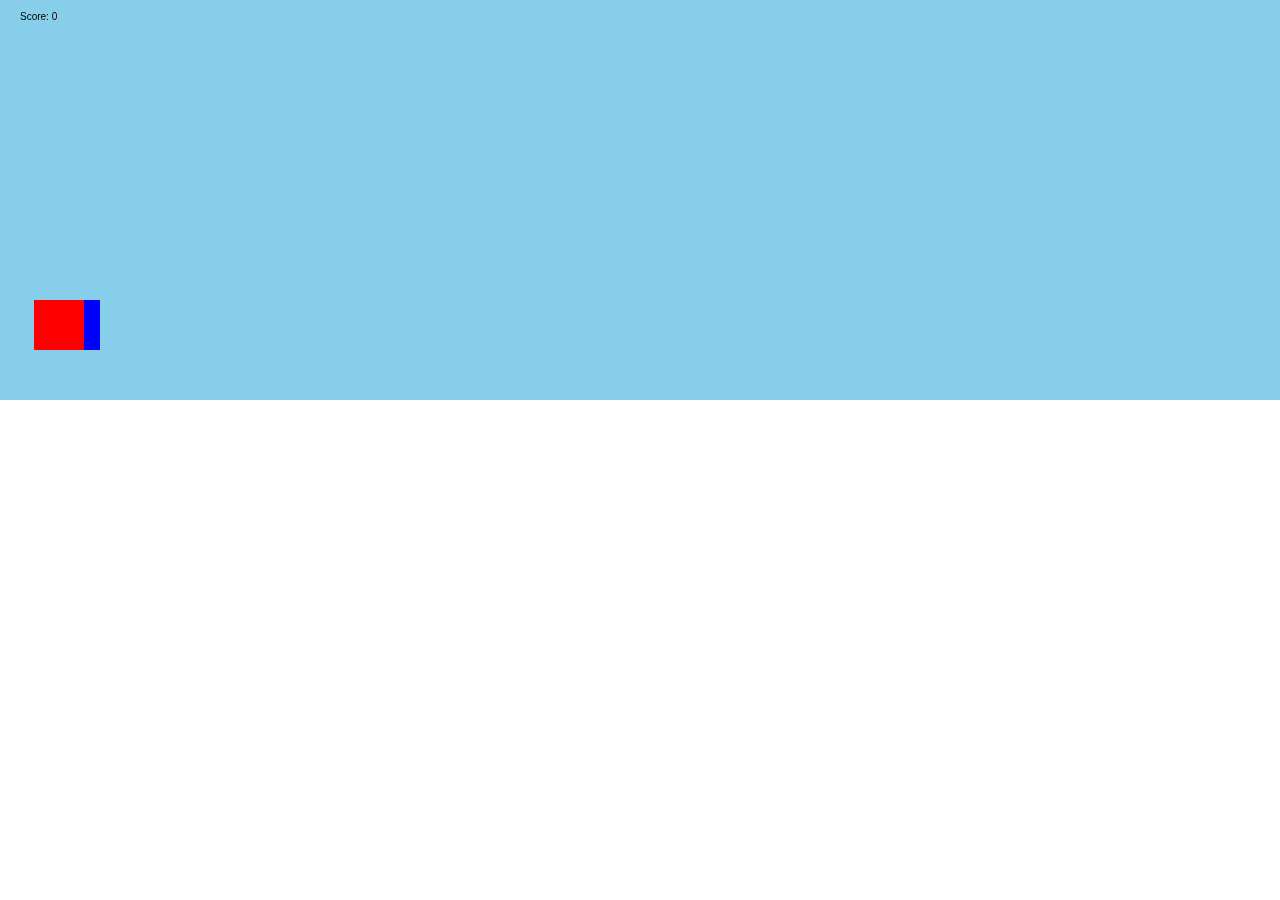
==== index.html @ 03dc42da "Update index.html" ====
<!DOCTYPE html>
<html>
<head>
    <title>Runner Chase Game</title>
    <style>
        body { margin: 0; overflow: hidden; }
        canvas { background: #87CEEB; display: block; }
    </style>
</head>
<body>
    <canvas id="gameCanvas"></canvas>
    <script>
        const canvas = document.getElementById("gameCanvas");
        const ctx = canvas.getContext("2d");
        canvas.width = window.innerWidth;
        canvas.height = 400;

        let woman = { x: 50, y: 300, width: 50, height: 50, speed: 5 };
        let man = { x: -50, y: 300, width: 50, height: 50, speed: 2 };
        let coins = [];
        let score = 0;
        let running = true;

        function createCoin() {
            let coin = { x: canvas.width, y: 300, width: 20, height: 20 };
            coins.push(coin);
        }
        setInterval(createCoin, 2000);

        function update() {
            if (!running) return;

            man.x += man.speed;
            if (man.x > canvas.width) man.x = -50;

            coins.forEach((coin, index) => {
                coin.x -= 3;
                if (coin.x + coin.width < 0) coins.splice(index, 1);
                if (
                    woman.x < coin.x + coin.width &&
                    woman.x + woman.width > coin.x &&
                    woman.y < coin.y + coin.height &&
                    woman.y + woman.height > coin.y
                ) {
                    score++;
                    coins.splice(index, 1);
                }
            });
        }

        function draw() {
            ctx.clearRect(0, 0, canvas.width, canvas.height);
            ctx.fillStyle = "blue";
            ctx.fillRect(woman.x, woman.y, woman.width, woman.height);
            ctx.fillStyle = "red";
            ctx.fillRect(man.x, man.y, man.width, man.height);
            ctx.fillStyle = "gold";
            coins.forEach(coin => ctx.fillRect(coin.x, coin.y, coin.width, coin.height));
            ctx.fillStyle = "black";
            ctx.fillText("Score: " + score, 20, 20);
        }

        function gameLoop() {
            update();
            draw();
            requestAnimationFrame(gameLoop);
        }
        gameLoop();

        document.addEventListener("keydown", event => {
            if (event.key === "ArrowUp" && woman.y > 250) woman.y -= 50;
            if (event.key === "ArrowDown" && woman.y < 350) woman.y += 50;
        });
    </script>
</body>
</html>
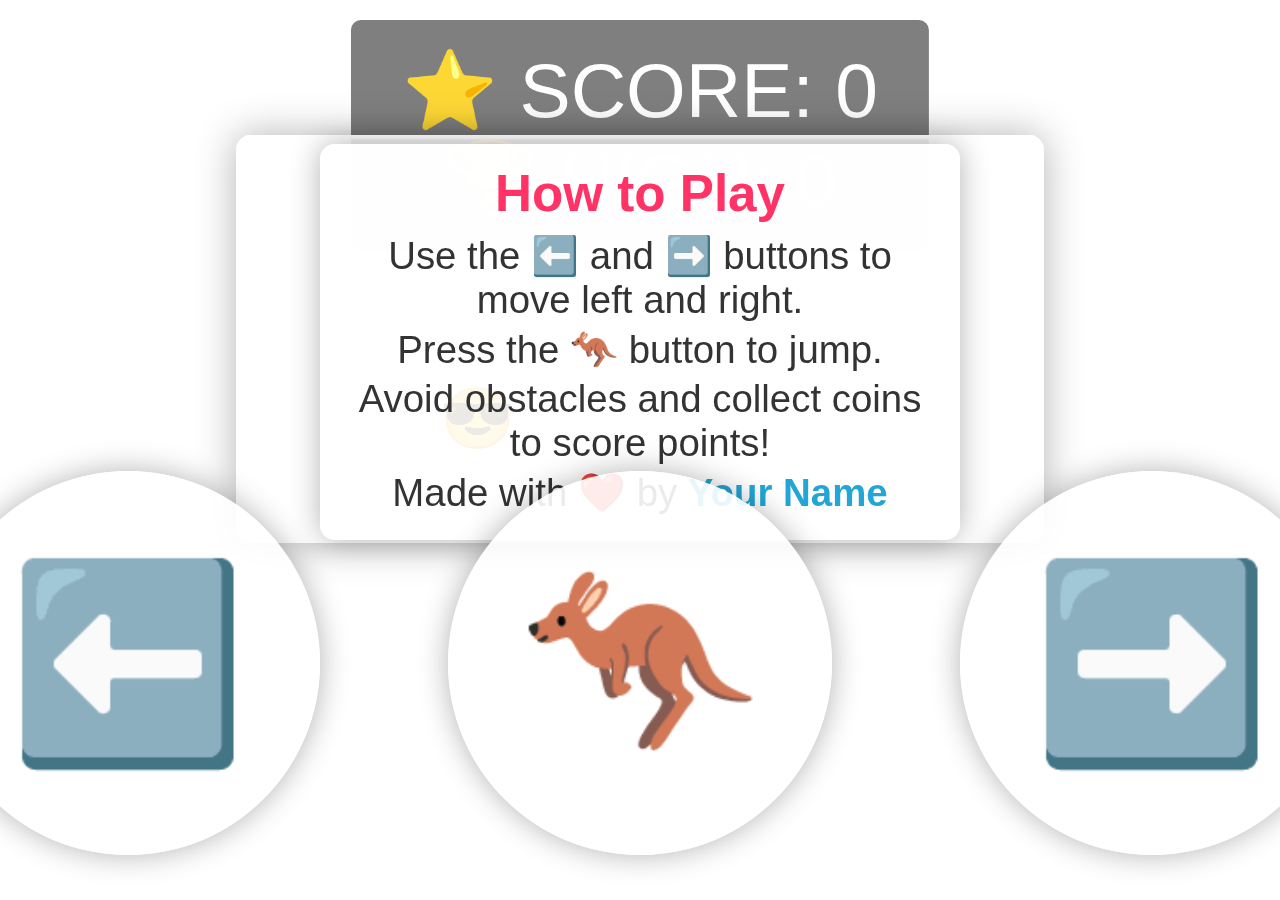
==== commit 7018c4cf: "Update index.html" ====
--- a/index.html
+++ b/index.html
@@ -1,76 +1,362 @@
 <!DOCTYPE html>
 <html>
 <head>
-    <title>Runner Chase Game</title>
+    <title>Color Chase Game</title>
     <style>
-        body { margin: 0; overflow: hidden; }
-        canvas { background: #87CEEB; display: block; }
+        /* Prevent text selection on tap */
+        body {
+            -webkit-user-select: none;
+            -moz-user-select: none;
+            -ms-user-select: none;
+            user-select: none;
+            margin: 0;
+            overflow: hidden;
+            font-family: Arial, sans-serif;
+            touch-action: manipulation;
+            background: linear-gradient(-45deg, #ee7752, #e73c7e, #23a6d5, #23d5ab);
+            background-size: 400% 400%;
+            animation: gradientFlow 15s ease infinite, pulseBackground 5s ease infinite;
+        }
+
+        @keyframes gradientFlow {
+            0% { background-position: 0% 50%; }
+            50% { background-position: 100% 50%; }
+            100% { background-position: 0% 50%; }
+        }
+
+        @keyframes pulseBackground {
+            0% { opacity: 1; }
+            50% { opacity: 0.8; }
+            100% { opacity: 1; }
+        }
+
+        canvas {
+            background: rgba(255, 255, 255, 0.9);
+            display: block;
+            position: absolute;
+            top: 15%;
+            left: 50%;
+            transform: translateX(-50%);
+            border: 4px solid #fff;
+            border-radius: 15px;
+            box-shadow: 0 0 40px rgba(0,0,0,0.3);
+        }
+
+        #controls {
+            position: fixed;
+            bottom: 5vh;
+            left: 50%;
+            transform: translateX(-50%);
+            display: flex;
+            gap: 10vw;
+            z-index: 100;
+        }
+
+        button {
+            font-size: 15vw;
+            cursor: pointer;
+            border: none;
+            width: 30vw;
+            height: 30vw;
+            border-radius: 50%;
+            display: flex;
+            align-items: center;
+            justify-content: center;
+            background: rgba(255,255,255,0.9);
+            color: #000;
+            box-shadow: 0 0 30px rgba(0,0,0,0.3);
+            transition: all 0.1s;
+        }
+
+        button:active {
+            transform: scale(0.85);
+            background: rgba(255,255,255,0.7);
+        }
+
+        #scoreBoard {
+            position: fixed;
+            top: 20px;
+            left: 50%;
+            transform: translateX(-50%);
+            color: white;
+            font-size: 6vw;
+            background: rgba(0,0,0,0.5);
+            padding: 2vw 4vw;
+            border-radius: 10px;
+            text-align: center;
+            backdrop-filter: blur(5px);
+        }
+
+        #gameOverMessage {
+            position: fixed;
+            top: 50%;
+            left: 50%;
+            transform: translate(-50%, -50%);
+            background: rgba(0, 0, 0, 0.8);
+            color: white;
+            padding: 20px;
+            border-radius: 15px;
+            text-align: center;
+            font-size: 4vw;
+            display: none;
+            z-index: 200;
+        }
+
+        #instructions {
+            position: fixed;
+            bottom: 40vh;
+            left: 50%;
+            transform: translateX(-50%);
+            background: rgba(255, 255, 255, 0.9);
+            padding: 20px;
+            border-radius: 15px;
+            text-align: center;
+            font-size: 3vw;
+            color: #333;
+            box-shadow: 0 0 30px rgba(0,0,0,0.3);
+            z-index: 100;
+        }
+
+        #instructions h2 {
+            margin: 0 0 10px;
+            font-size: 4vw;
+            color: #ff3366;
+        }
+
+        #instructions p {
+            margin: 5px 0;
+        }
+
+        #instructions a {
+            color: #23a6d5;
+            text-decoration: none;
+            font-weight: bold;
+        }
+
+        #instructions a:hover {
+            text-decoration: underline;
+        }
     </style>
 </head>
 <body>
+    <div id="scoreBoard">
+        <div>⭐ SCORE: <span id="score">0</span></div>
+        <div>🏆 HIGH: <span id="highScore">0</span></div>
+    </div>
     <canvas id="gameCanvas"></canvas>
+    <div id="instructions">
+        <h2>How to Play</h2>
+        <p>Use the <strong>⬅️</strong> and <strong>➡️</strong> buttons to move left and right.</p>
+        <p>Press the <strong>🦘</strong> button to jump.</p>
+        <p>Avoid obstacles and collect coins to score points!</p>
+        <p>Made with ❤️ by <a href="https://example.com" target="_blank">Your Name</a></p>
+    </div>
+    <div id="controls">
+        <button id="left">⬅️</button>
+        <button id="jump">🦘</button>
+        <button id="right">➡️</button>
+    </div>
+
+    <div id="gameOverMessage">
+        <p id="performanceText"></p>
+    </div>
+
     <script>
-        const canvas = document.getElementById("gameCanvas");
-        const ctx = canvas.getContext("2d");
-        canvas.width = window.innerWidth;
+        // Game initialization
+        const canvas = document.getElementById('gameCanvas');
+        const ctx = canvas.getContext('2d');
+        canvas.width = 800;
         canvas.height = 400;
 
-        let woman = { x: 50, y: 300, width: 50, height: 50, speed: 5 };
-        let man = { x: -50, y: 300, width: 50, height: 50, speed: 2 };
-        let coins = [];
-        let score = 0;
-        let running = true;
-
-        function createCoin() {
-            let coin = { x: canvas.width, y: 300, width: 20, height: 20 };
-            coins.push(coin);
-        }
-        setInterval(createCoin, 2000);
-
+        let gameState = {
+            player: { x: 200, y: 300, dx: 0, dy: 0, jumpCount: 0 },
+            obstacles: [],
+            coins: [],
+            score: 0,
+            highScore: localStorage.getItem('highScore') || 0,
+            isGameOver: false
+        };
+
+        // Update high score display
+        document.getElementById('highScore').textContent = gameState.highScore;
+
+        // Touch handling
+        let activeTouches = new Set();
+
+        document.addEventListener('touchstart', e => {
+            e.preventDefault();
+            Array.from(e.touches).forEach(touch => {
+                const button = document.elementFromPoint(touch.clientX, touch.clientY);
+                if (button) handleButtonPress(button.id);
+            });
+        });
+
+        document.addEventListener('touchend', e => {
+            e.preventDefault();
+            activeTouches.clear();
+        });
+
+        document.addEventListener('mousedown', e => {
+            if (e.target.closest('button')) handleButtonPress(e.target.id);
+        });
+
+        function handleButtonPress(id) {
+            activeTouches.add(id);
+            if (id === 'jump' && gameState.player.jumpCount < 2) {
+                gameState.player.dy = -12;
+                gameState.player.jumpCount++;
+            }
+        }
+
+        // Game loop
         function update() {
-            if (!running) return;
-
-            man.x += man.speed;
-            if (man.x > canvas.width) man.x = -50;
-
-            coins.forEach((coin, index) => {
-                coin.x -= 3;
-                if (coin.x + coin.width < 0) coins.splice(index, 1);
-                if (
-                    woman.x < coin.x + coin.width &&
-                    woman.x + woman.width > coin.x &&
-                    woman.y < coin.y + coin.height &&
-                    woman.y + woman.height > coin.y
-                ) {
-                    score++;
-                    coins.splice(index, 1);
+            if (gameState.isGameOver) return;
+
+            // Horizontal movement
+            gameState.player.dx = 0;
+            if (activeTouches.has('left')) gameState.player.dx = -7;
+            if (activeTouches.has('right')) gameState.player.dx = 7;
+
+            // Update positions
+            gameState.player.x = Math.max(0, Math.min(canvas.width - 50, gameState.player.x + gameState.player.dx));
+            gameState.player.y += gameState.player.dy;
+
+            // Gravity
+            if (gameState.player.y + 50 < 350) {
+                gameState.player.dy += 0.5;
+            } else {
+                gameState.player.y = 300;
+                gameState.player.dy = 0;
+                gameState.player.jumpCount = 0;
+            }
+
+            // Update objects
+            gameState.obstacles.forEach(o => o.x -= 5);
+            gameState.coins.forEach(c => c.x -= 5);
+
+            // Collision detection
+            gameState.obstacles.forEach(obstacle => {
+                if (checkCollision(gameState.player, obstacle)) {
+                    gameOver();
+                }
+            });
+
+            gameState.coins.forEach((coin, index) => {
+                if (checkCollision(gameState.player, coin)) {
+                    gameState.score += 10;
+                    gameState.coins.splice(index, 1);
+                    document.getElementById('score').textContent = gameState.score;
                 }
             });
         }
 
         function draw() {
             ctx.clearRect(0, 0, canvas.width, canvas.height);
-            ctx.fillStyle = "blue";
-            ctx.fillRect(woman.x, woman.y, woman.width, woman.height);
-            ctx.fillStyle = "red";
-            ctx.fillRect(man.x, man.y, man.width, man.height);
-            ctx.fillStyle = "gold";
-            coins.forEach(coin => ctx.fillRect(coin.x, coin.y, coin.width, coin.height));
-            ctx.fillStyle = "black";
-            ctx.fillText("Score: " + score, 20, 20);
-        }
-
+            
+            // Draw player
+            ctx.font = "60px Arial";
+            ctx.fillStyle = "#ff3366";
+            ctx.fillText('😎', gameState.player.x, gameState.player.y);
+
+            // Draw objects
+            ctx.font = "40px Arial";
+            gameState.obstacles.forEach(o => {
+                ctx.fillStyle = o.color;
+                ctx.fillText(o.emoji, o.x, o.y);
+            });
+
+            gameState.coins.forEach(c => {
+                ctx.fillStyle = "#ffd700";
+                ctx.fillText('💰', c.x, c.y);
+            });
+        }
+
+        function checkCollision(a, b) {
+            return a.x < b.x + b.width &&
+                   a.x + 50 > b.x &&
+                   a.y < b.y + b.height &&
+                   a.y + 50 > b.y;
+        }
+
+        function gameOver() {
+            gameState.isGameOver = true;
+
+            // Update high score
+            if (gameState.score > gameState.highScore) {
+                gameState.highScore = gameState.score;
+                localStorage.setItem('highScore', gameState.highScore);
+                document.getElementById('highScore').textContent = gameState.highScore;
+            }
+
+            // Show funny performance message
+            const performanceText = document.getElementById('performanceText');
+            const difference = gameState.highScore - gameState.score;
+            let message;
+
+            if (gameState.score === gameState.highScore) {
+                message = "🎉 Wow! You're a LEGEND! 🎉<br>You just set a new high score!";
+            } else if (difference <= 50) {
+                message = "😲 So close! You were just " + difference + " points away from the high score!";
+            } else if (difference <= 100) {
+                message = "🤔 Not bad! But you're still " + difference + " points behind the high score.";
+            } else {
+                message = "😅 Oops! You're " + difference + " points away from the high score. Better luck next time!";
+            }
+
+            performanceText.innerHTML = `Game Over!<br>Your Score: ${gameState.score}<br>${message}`;
+            document.getElementById('gameOverMessage').style.display = 'block';
+
+            // Restart the game after 5 seconds
+            setTimeout(() => {
+                resetGame();
+            }, 5000);
+        }
+
+        function resetGame() {
+            gameState = {
+                player: { x: 200, y: 300, dx: 0, dy: 0, jumpCount: 0 },
+                obstacles: [],
+                coins: [],
+                score: 0,
+                highScore: localStorage.getItem('highScore') || 0,
+                isGameOver: false
+            };
+            document.getElementById('score').textContent = 0;
+            document.getElementById('gameOverMessage').style.display = 'none';
+        }
+
+        // Object creation
+        setInterval(() => {
+            if (!gameState.isGameOver) {
+                gameState.obstacles.push({
+                    x: canvas.width,
+                    y: 320,
+                    width: 50,
+                    height: 50,
+                    emoji: ["🚧","🚗","👾"][Math.floor(Math.random()*3)],
+                    color: ["#ff5555","#55ff55","#8888ff"][Math.floor(Math.random()*3)]
+                });
+            }
+        }, 2000);
+
+        setInterval(() => {
+            if (!gameState.isGameOver) {
+                gameState.coins.push({
+                    x: canvas.width,
+                    y: Math.random() * (canvas.height - 150) + 50,
+                    width: 30,
+                    height: 30
+                });
+            }
+        }, 1500);
+
+        // Start game
         function gameLoop() {
             update();
             draw();
             requestAnimationFrame(gameLoop);
         }
         gameLoop();
-
-        document.addEventListener("keydown", event => {
-            if (event.key === "ArrowUp" && woman.y > 250) woman.y -= 50;
-            if (event.key === "ArrowDown" && woman.y < 350) woman.y += 50;
-        });
     </script>
 </body>
 </html>
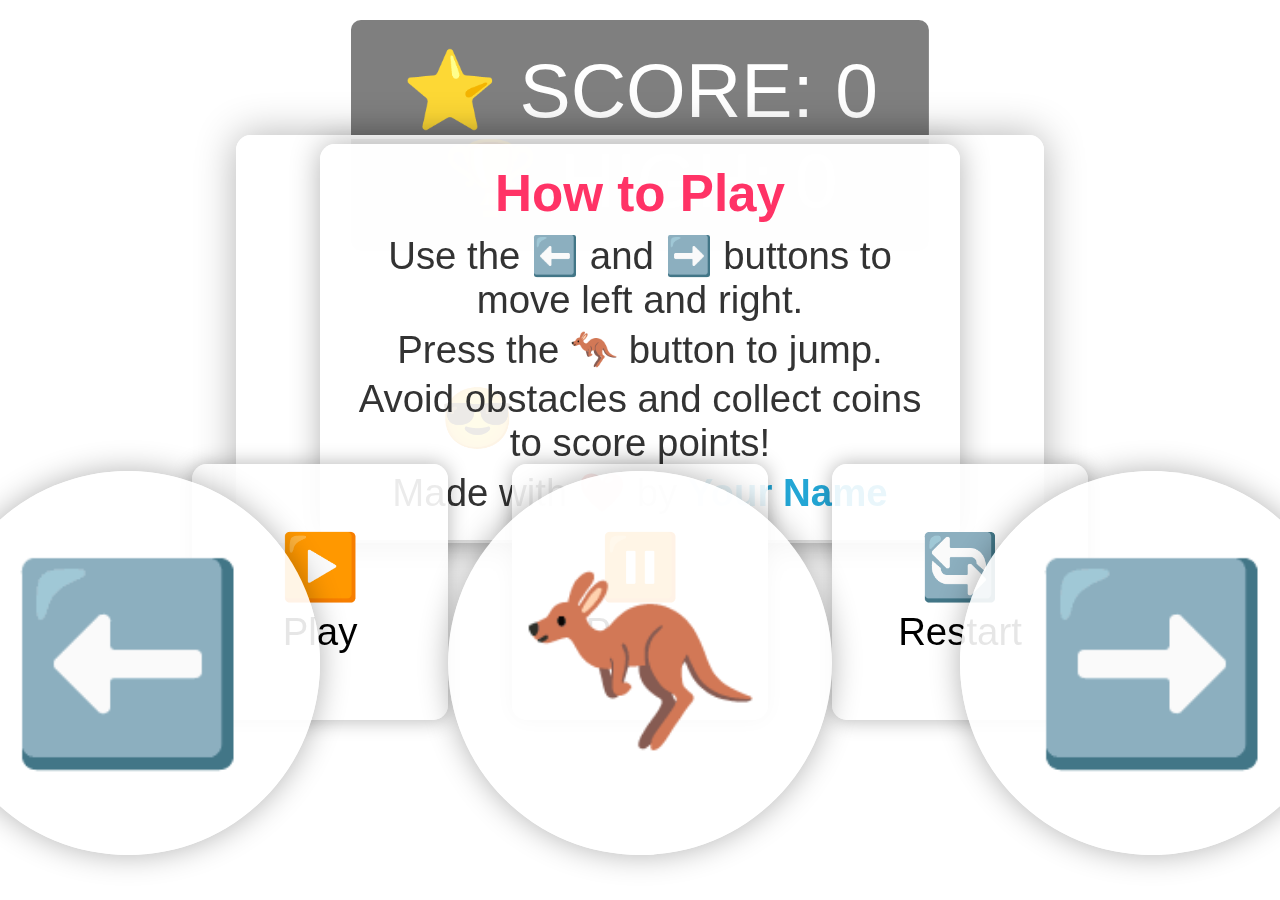
==== commit 09d06a84: "Rename Game(V1.1F).html to index.html" ====
--- a/index.html
+++ b/index.html
@@ -136,6 +136,35 @@
         #instructions a:hover {
             text-decoration: underline;
         }
+
+        #gameControls {
+            position: fixed;
+            bottom: 20vh;
+            left: 50%;
+            transform: translateX(-50%);
+            display: flex;
+            gap: 5vw;
+            z-index: 100;
+        }
+
+        #gameControls button {
+            font-size: 5vw;
+            width: 20vw;
+            height: 20vw;
+            border-radius: 15px;
+            background: rgba(255, 255, 255, 0.9);
+            color: #000;
+            box-shadow: 0 0 20px rgba(0,0,0,0.3);
+            display: flex;
+            align-items: center;
+            justify-content: center;
+            flex-direction: column;
+        }
+
+        #gameControls button span {
+            font-size: 3vw;
+            margin-top: 5px;
+        }
     </style>
 </head>
 <body>
@@ -151,6 +180,20 @@
         <p>Avoid obstacles and collect coins to score points!</p>
         <p>Made with ❤️ by <a href="https://example.com" target="_blank">Your Name</a></p>
     </div>
+    <div id="gameControls">
+        <button id="playButton">
+            ▶️
+            <span>Play</span>
+        </button>
+        <button id="pauseButton">
+            ⏸️
+            <span>Pause</span>
+        </button>
+        <button id="restartButton">
+            🔄
+            <span>Restart</span>
+        </button>
+    </div>
     <div id="controls">
         <button id="left">⬅️</button>
         <button id="jump">🦘</button>
@@ -174,7 +217,8 @@
             coins: [],
             score: 0,
             highScore: localStorage.getItem('highScore') || 0,
-            isGameOver: false
+            isGameOver: false,
+            isPaused: false
         };
 
         // Update high score display
@@ -205,12 +249,18 @@
             if (id === 'jump' && gameState.player.jumpCount < 2) {
                 gameState.player.dy = -12;
                 gameState.player.jumpCount++;
+            } else if (id === 'playButton') {
+                gameState.isPaused = false;
+            } else if (id === 'pauseButton') {
+                gameState.isPaused = true;
+            } else if (id === 'restartButton') {
+                resetGame();
             }
         }
 
         // Game loop
         function update() {
-            if (gameState.isGameOver) return;
+            if (gameState.isGameOver || gameState.isPaused) return;
 
             // Horizontal movement
             gameState.player.dx = 0;
@@ -319,7 +369,8 @@
                 coins: [],
                 score: 0,
                 highScore: localStorage.getItem('highScore') || 0,
-                isGameOver: false
+                isGameOver: false,
+                isPaused: false
             };
             document.getElementById('score').textContent = 0;
             document.getElementById('gameOverMessage').style.display = 'none';
@@ -327,7 +378,7 @@
 
         // Object creation
         setInterval(() => {
-            if (!gameState.isGameOver) {
+            if (!gameState.isGameOver && !gameState.isPaused) {
                 gameState.obstacles.push({
                     x: canvas.width,
                     y: 320,
@@ -340,7 +391,7 @@
         }, 2000);
 
         setInterval(() => {
-            if (!gameState.isGameOver) {
+            if (!gameState.isGameOver && !gameState.isPaused) {
                 gameState.coins.push({
                     x: canvas.width,
                     y: Math.random() * (canvas.height - 150) + 50,
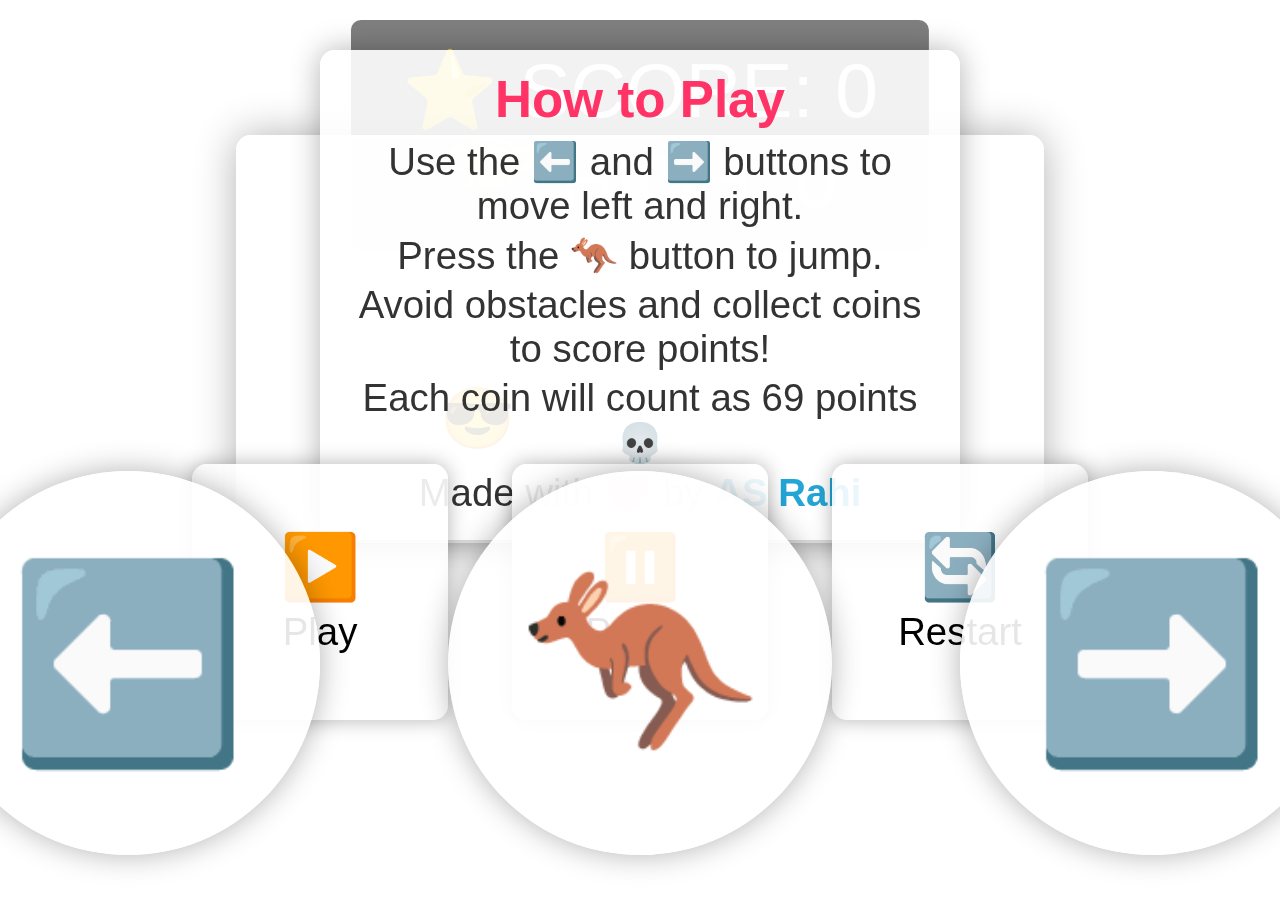
==== commit ee4b8037: "Update index.html" ====
--- a/index.html
+++ b/index.html
@@ -178,7 +178,8 @@
         <p>Use the <strong>⬅️</strong> and <strong>➡️</strong> buttons to move left and right.</p>
         <p>Press the <strong>🦘</strong> button to jump.</p>
         <p>Avoid obstacles and collect coins to score points!</p>
-        <p>Made with ❤️ by <a href="https://example.com" target="_blank">Your Name</a></p>
+        <p>Each coin will count as 69 points 💀</p>
+        <p>Made with ❤️ by <a href="https://t.me/asrahi_07" target="_blank">AS Rahi</a></p>
     </div>
     <div id="gameControls">
         <button id="playButton">
@@ -293,7 +294,7 @@
 
             gameState.coins.forEach((coin, index) => {
                 if (checkCollision(gameState.player, coin)) {
-                    gameState.score += 10;
+                    gameState.score += 69;
                     gameState.coins.splice(index, 1);
                     document.getElementById('score').textContent = gameState.score;
                 }
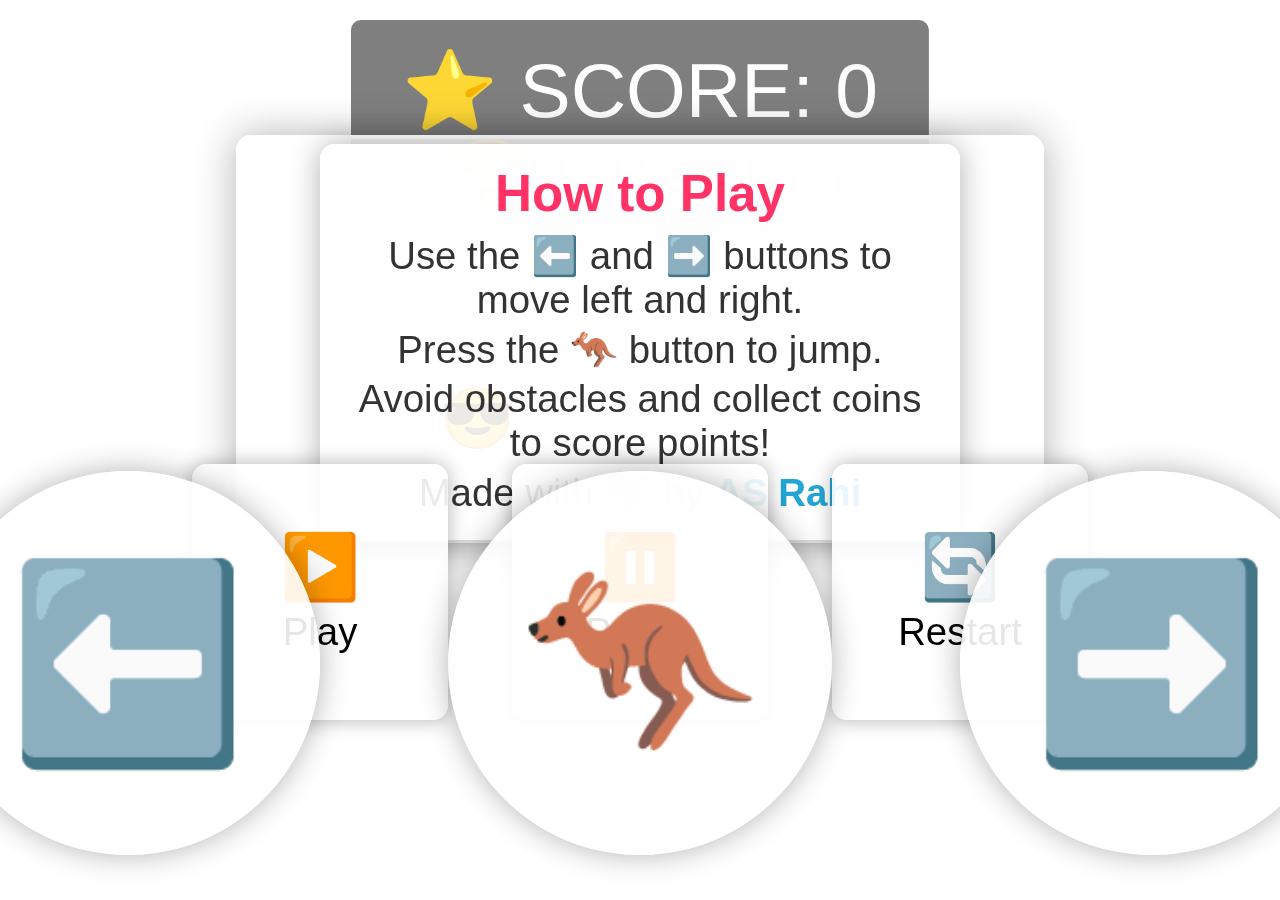
==== commit 0066b92f: "Update index.html" ====
--- a/index.html
+++ b/index.html
@@ -178,7 +178,6 @@
         <p>Use the <strong>⬅️</strong> and <strong>➡️</strong> buttons to move left and right.</p>
         <p>Press the <strong>🦘</strong> button to jump.</p>
         <p>Avoid obstacles and collect coins to score points!</p>
-        <p>Each coin will count as 69 points 💀</p>
         <p>Made with ❤️ by <a href="https://t.me/asrahi_07" target="_blank">AS Rahi</a></p>
     </div>
     <div id="gameControls">
@@ -294,7 +293,7 @@
 
             gameState.coins.forEach((coin, index) => {
                 if (checkCollision(gameState.player, coin)) {
-                    gameState.score += 69;
+                    gameState.score += 3;
                     gameState.coins.splice(index, 1);
                     document.getElementById('score').textContent = gameState.score;
                 }
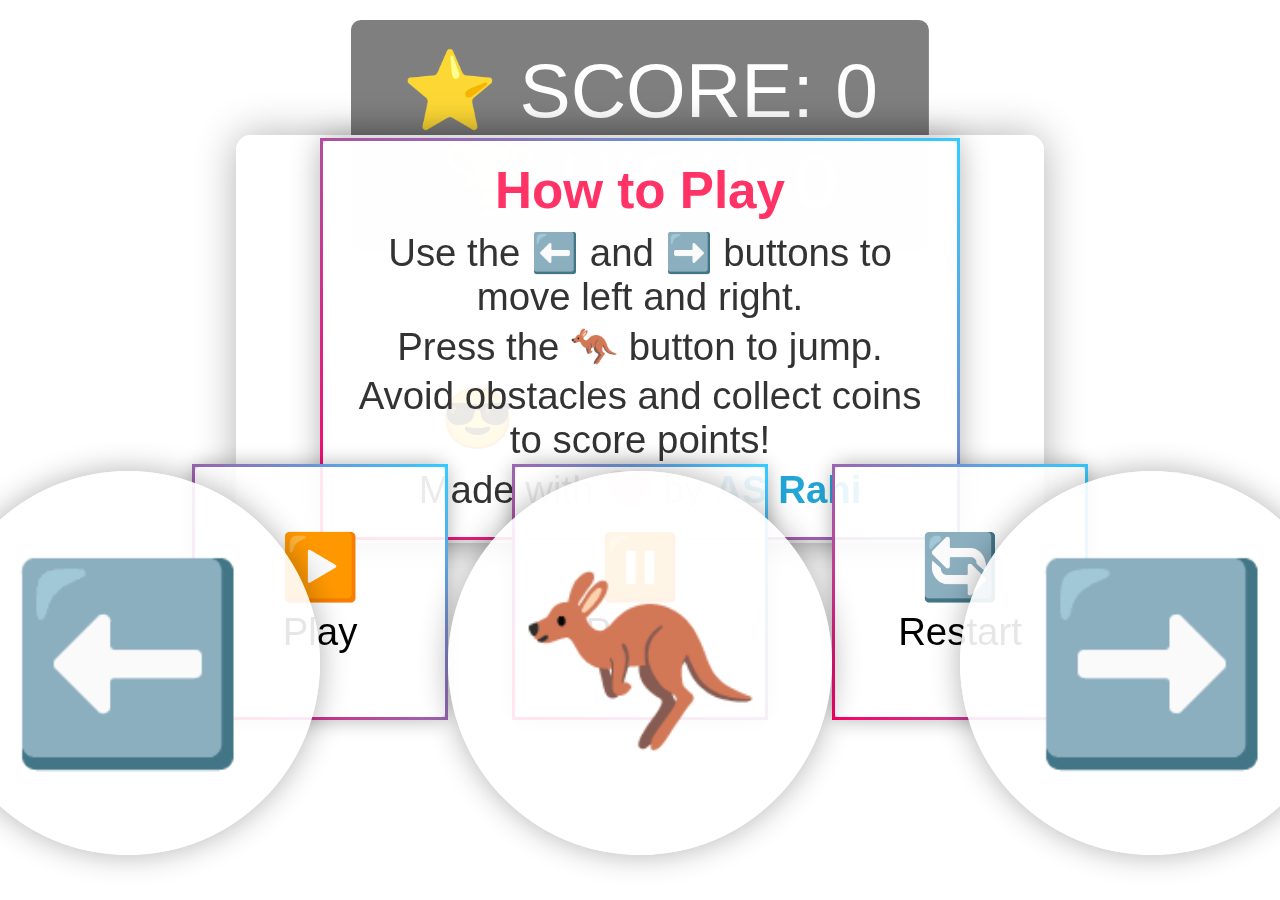
==== commit ffebe40c: "Update index.html" ====
--- a/index.html
+++ b/index.html
@@ -3,7 +3,7 @@
 <head>
     <title>Color Chase Game</title>
     <style>
-        /* Prevent text selection on tap */
+        /* Original functionality with enhanced, animated visuals */
         body {
             -webkit-user-select: none;
             -moz-user-select: none;
@@ -13,7 +13,7 @@
             overflow: hidden;
             font-family: Arial, sans-serif;
             touch-action: manipulation;
-            background: linear-gradient(-45deg, #ee7752, #e73c7e, #23a6d5, #23d5ab);
+            background: linear-gradient(-45deg, #ff0066, #ffcc00, #33ccff, #33ff99);
             background-size: 400% 400%;
             animation: gradientFlow 15s ease infinite, pulseBackground 5s ease infinite;
         }
@@ -30,6 +30,7 @@
             100% { opacity: 1; }
         }
 
+        /* Canvas stays as original */
         canvas {
             background: rgba(255, 255, 255, 0.9);
             display: block;
@@ -42,6 +43,7 @@
             box-shadow: 0 0 40px rgba(0,0,0,0.3);
         }
 
+        /* On-screen directional controls (Left, Jump, Right) */
         #controls {
             position: fixed;
             bottom: 5vh;
@@ -73,6 +75,7 @@
             background: rgba(255,255,255,0.7);
         }
 
+        /* Scoreboard (unchanged) */
         #scoreBoard {
             position: fixed;
             top: 20px;
@@ -87,6 +90,7 @@
             backdrop-filter: blur(5px);
         }
 
+        /* Game over message (unchanged) */
         #gameOverMessage {
             position: fixed;
             top: 50%;
@@ -102,6 +106,7 @@
             z-index: 200;
         }
 
+        /* Instructions restored from original with a subtle gradient border */
         #instructions {
             position: fixed;
             bottom: 40vh;
@@ -115,6 +120,8 @@
             color: #333;
             box-shadow: 0 0 30px rgba(0,0,0,0.3);
             z-index: 100;
+            border: 3px solid;
+            border-image: linear-gradient(45deg, #ff0066, #33ccff) 1;
         }
 
         #instructions h2 {
@@ -137,6 +144,7 @@
             text-decoration: underline;
         }
 
+        /* Game controls (Play, Pause, Restart) restored with subtle gradient border */
         #gameControls {
             position: fixed;
             bottom: 20vh;
@@ -159,6 +167,8 @@
             align-items: center;
             justify-content: center;
             flex-direction: column;
+            border: 3px solid;
+            border-image: linear-gradient(45deg, #ff0066, #33ccff) 1;
         }
 
         #gameControls button span {
@@ -178,7 +188,7 @@
         <p>Use the <strong>⬅️</strong> and <strong>➡️</strong> buttons to move left and right.</p>
         <p>Press the <strong>🦘</strong> button to jump.</p>
         <p>Avoid obstacles and collect coins to score points!</p>
-        <p>Made with ❤️ by <a href="https://t.me/asrahi_07" target="_blank">AS Rahi</a></p>
+        <p>Made with ❤️ by <a href="https://t.me/asrahi_07" target="_blank" onclick="window.open('https://t.me/asrahi_07', '_blank'); return false;">AS Rahi</a></p>
     </div>
     <div id="gameControls">
         <button id="playButton">
@@ -308,13 +318,12 @@
             ctx.fillStyle = "#ff3366";
             ctx.fillText('😎', gameState.player.x, gameState.player.y);
 
-            // Draw objects
+            // Draw obstacles and coins
             ctx.font = "40px Arial";
             gameState.obstacles.forEach(o => {
                 ctx.fillStyle = o.color;
                 ctx.fillText(o.emoji, o.x, o.y);
             });
-
             gameState.coins.forEach(c => {
                 ctx.fillStyle = "#ffd700";
                 ctx.fillText('💰', c.x, c.y);
@@ -338,7 +347,7 @@
                 document.getElementById('highScore').textContent = gameState.highScore;
             }
 
-            // Show funny performance message
+            // Show performance message
             const performanceText = document.getElementById('performanceText');
             const difference = gameState.highScore - gameState.score;
             let message;
@@ -401,7 +410,7 @@
             }
         }, 1500);
 
-        // Start game
+        // Start game loop
         function gameLoop() {
             update();
             draw();
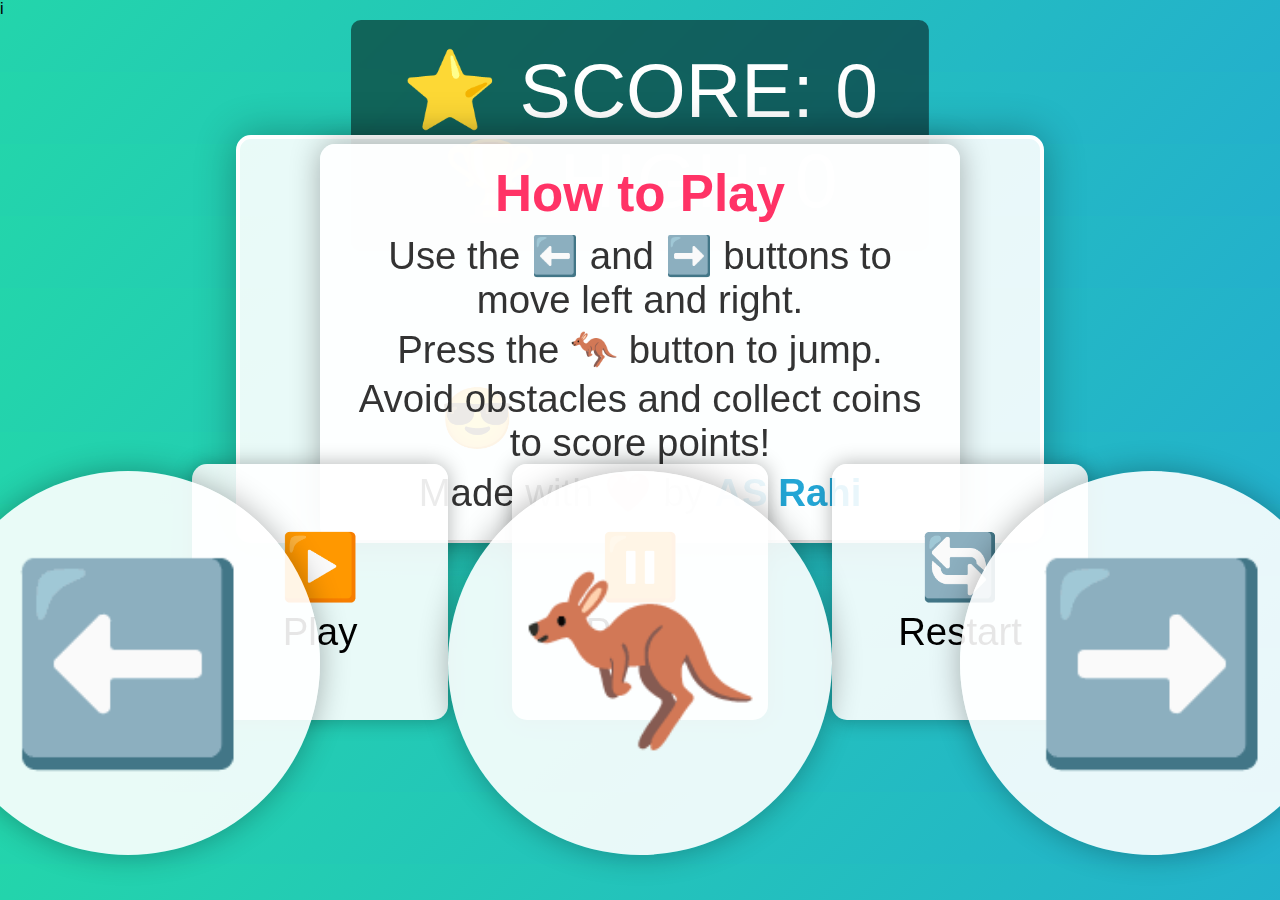
==== commit 3982569d: "Update index.html" ====
--- a/index.html
+++ b/index.html
@@ -3,7 +3,7 @@
 <head>
     <title>Color Chase Game</title>
     <style>
-        /* Original functionality with enhanced, animated visuals */
+        /* Prevent text selection on tap */
         body {
             -webkit-user-select: none;
             -moz-user-select: none;
@@ -13,7 +13,7 @@
             overflow: hidden;
             font-family: Arial, sans-serif;
             touch-action: manipulation;
-            background: linear-gradient(-45deg, #ff0066, #ffcc00, #33ccff, #33ff99);
+            background: linear-gradient(-45deg, #ee7752, #e73c7e, #23a6d5, #23d5ab);
             background-size: 400% 400%;
             animation: gradientFlow 15s ease infinite, pulseBackground 5s ease infinite;
         }
@@ -30,7 +30,6 @@
             100% { opacity: 1; }
         }
 
-        /* Canvas stays as original */
         canvas {
             background: rgba(255, 255, 255, 0.9);
             display: block;
@@ -43,7 +42,6 @@
             box-shadow: 0 0 40px rgba(0,0,0,0.3);
         }
 
-        /* On-screen directional controls (Left, Jump, Right) */
         #controls {
             position: fixed;
             bottom: 5vh;
@@ -75,7 +73,6 @@
             background: rgba(255,255,255,0.7);
         }
 
-        /* Scoreboard (unchanged) */
         #scoreBoard {
             position: fixed;
             top: 20px;
@@ -90,7 +87,6 @@
             backdrop-filter: blur(5px);
         }
 
-        /* Game over message (unchanged) */
         #gameOverMessage {
             position: fixed;
             top: 50%;
@@ -106,7 +102,6 @@
             z-index: 200;
         }
 
-        /* Instructions restored from original with a subtle gradient border */
         #instructions {
             position: fixed;
             bottom: 40vh;
@@ -120,8 +115,6 @@
             color: #333;
             box-shadow: 0 0 30px rgba(0,0,0,0.3);
             z-index: 100;
-            border: 3px solid;
-            border-image: linear-gradient(45deg, #ff0066, #33ccff) 1;
         }
 
         #instructions h2 {
@@ -144,7 +137,6 @@
             text-decoration: underline;
         }
 
-        /* Game controls (Play, Pause, Restart) restored with subtle gradient border */
         #gameControls {
             position: fixed;
             bottom: 20vh;
@@ -167,8 +159,6 @@
             align-items: center;
             justify-content: center;
             flex-direction: column;
-            border: 3px solid;
-            border-image: linear-gradient(45deg, #ff0066, #33ccff) 1;
         }
 
         #gameControls button span {
@@ -318,12 +308,13 @@
             ctx.fillStyle = "#ff3366";
             ctx.fillText('😎', gameState.player.x, gameState.player.y);
 
-            // Draw obstacles and coins
+            // Draw objects
             ctx.font = "40px Arial";
             gameState.obstacles.forEach(o => {
                 ctx.fillStyle = o.color;
                 ctx.fillText(o.emoji, o.x, o.y);
             });
+
             gameState.coins.forEach(c => {
                 ctx.fillStyle = "#ffd700";
                 ctx.fillText('💰', c.x, c.y);
@@ -347,7 +338,7 @@
                 document.getElementById('highScore').textContent = gameState.highScore;
             }
 
-            // Show performance message
+            // Show funny performance message
             const performanceText = document.getElementById('performanceText');
             const difference = gameState.highScore - gameState.score;
             let message;
@@ -410,7 +401,7 @@
             }
         }, 1500);
 
-        // Start game loop
+        // Start game
         function gameLoop() {
             update();
             draw();
@@ -420,3 +411,4 @@
     </script>
 </body>
 </html>
+i
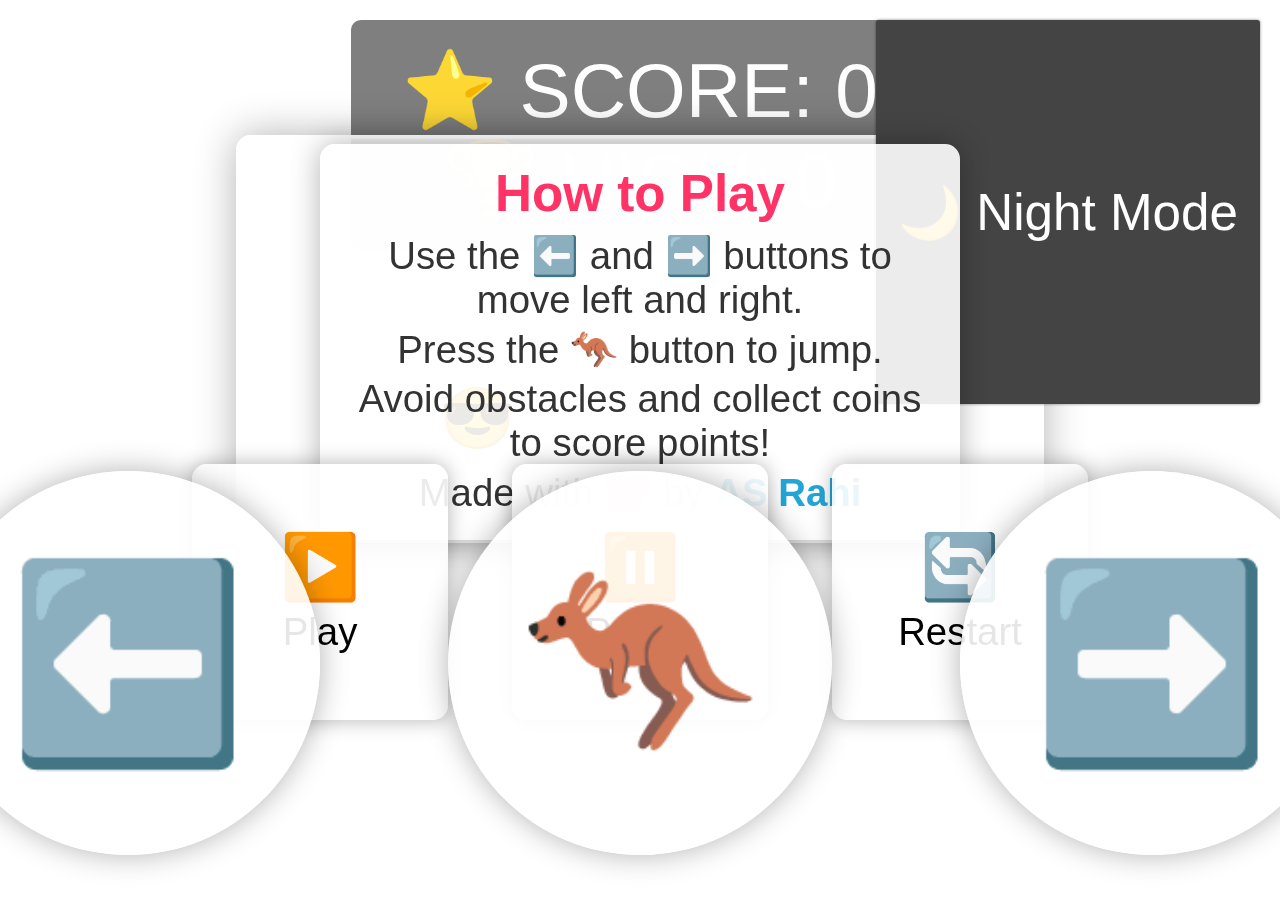
==== commit 5e770fb5: "Update index.html" ====
--- a/index.html
+++ b/index.html
@@ -3,7 +3,7 @@
 <head>
     <title>Color Chase Game</title>
     <style>
-        /* Prevent text selection on tap */
+        /* Default (Day Mode) Theme */
         body {
             -webkit-user-select: none;
             -moz-user-select: none;
@@ -16,6 +16,7 @@
             background: linear-gradient(-45deg, #ee7752, #e73c7e, #23a6d5, #23d5ab);
             background-size: 400% 400%;
             animation: gradientFlow 15s ease infinite, pulseBackground 5s ease infinite;
+            transition: background 0.5s ease-in-out;
         }
 
         @keyframes gradientFlow {
@@ -28,6 +29,12 @@
             0% { opacity: 1; }
             50% { opacity: 0.8; }
             100% { opacity: 1; }
+        }
+
+        /* Night Mode Theme */
+        body.night-mode {
+            background: #121212;
+            animation: none;
         }
 
         canvas {
@@ -40,6 +47,12 @@
             border: 4px solid #fff;
             border-radius: 15px;
             box-shadow: 0 0 40px rgba(0,0,0,0.3);
+        }
+
+        /* Night Mode Canvas */
+        body.night-mode canvas {
+            background: rgba(30, 30, 30, 0.9);
+            border: 4px solid #444;
         }
 
         #controls {
@@ -73,6 +86,25 @@
             background: rgba(255,255,255,0.7);
         }
 
+        /* Night Mode Button */
+        #toggleTheme {
+            position: fixed;
+            top: 20px;
+            right: 20px;
+            background: #444;
+            color: white;
+            font-size: 4vw;
+            padding: 2px 4px;
+            border-radius: 3px;
+            cursor: pointer;
+            box-shadow: 0 0 3px rgba(0, 0, 0, 0.5);
+        }
+
+        body.night-mode #toggleTheme {
+            background: #ddd;
+            color: black;
+        }
+
         #scoreBoard {
             position: fixed;
             top: 20px;
@@ -178,7 +210,7 @@
         <p>Use the <strong>⬅️</strong> and <strong>➡️</strong> buttons to move left and right.</p>
         <p>Press the <strong>🦘</strong> button to jump.</p>
         <p>Avoid obstacles and collect coins to score points!</p>
-        <p>Made with ❤️ by <a href="https://t.me/asrahi_07" target="_blank" onclick="window.open('https://t.me/asrahi_07', '_blank'); return false;">AS Rahi</a></p>
+        <p>Made with ❤️ by <a href="https://t.me/asrahi_07" target="_blank">AS Rahi</a></p>
     </div>
     <div id="gameControls">
         <button id="playButton">
@@ -200,6 +232,9 @@
         <button id="right">➡️</button>
     </div>
 
+    <!-- Night Mode Toggle Button -->
+    <button id="toggleTheme">🌙 Night Mode</button>
+
     <div id="gameOverMessage">
         <p id="performanceText"></p>
     </div>
@@ -220,6 +255,17 @@
             isGameOver: false,
             isPaused: false
         };
+
+        // Night Mode Toggle
+        const themeButton = document.getElementById('toggleTheme');
+        themeButton.addEventListener('click', () => {
+            document.body.classList.toggle('night-mode');
+            if (document.body.classList.contains('night-mode')) {
+                themeButton.textContent = "☀️ Day Mode";
+            } else {
+                themeButton.textContent = "🌙 Night Mode";
+            }
+        });
 
         // Update high score display
         document.getElementById('highScore').textContent = gameState.highScore;
@@ -411,4 +457,3 @@
     </script>
 </body>
 </html>
-i
